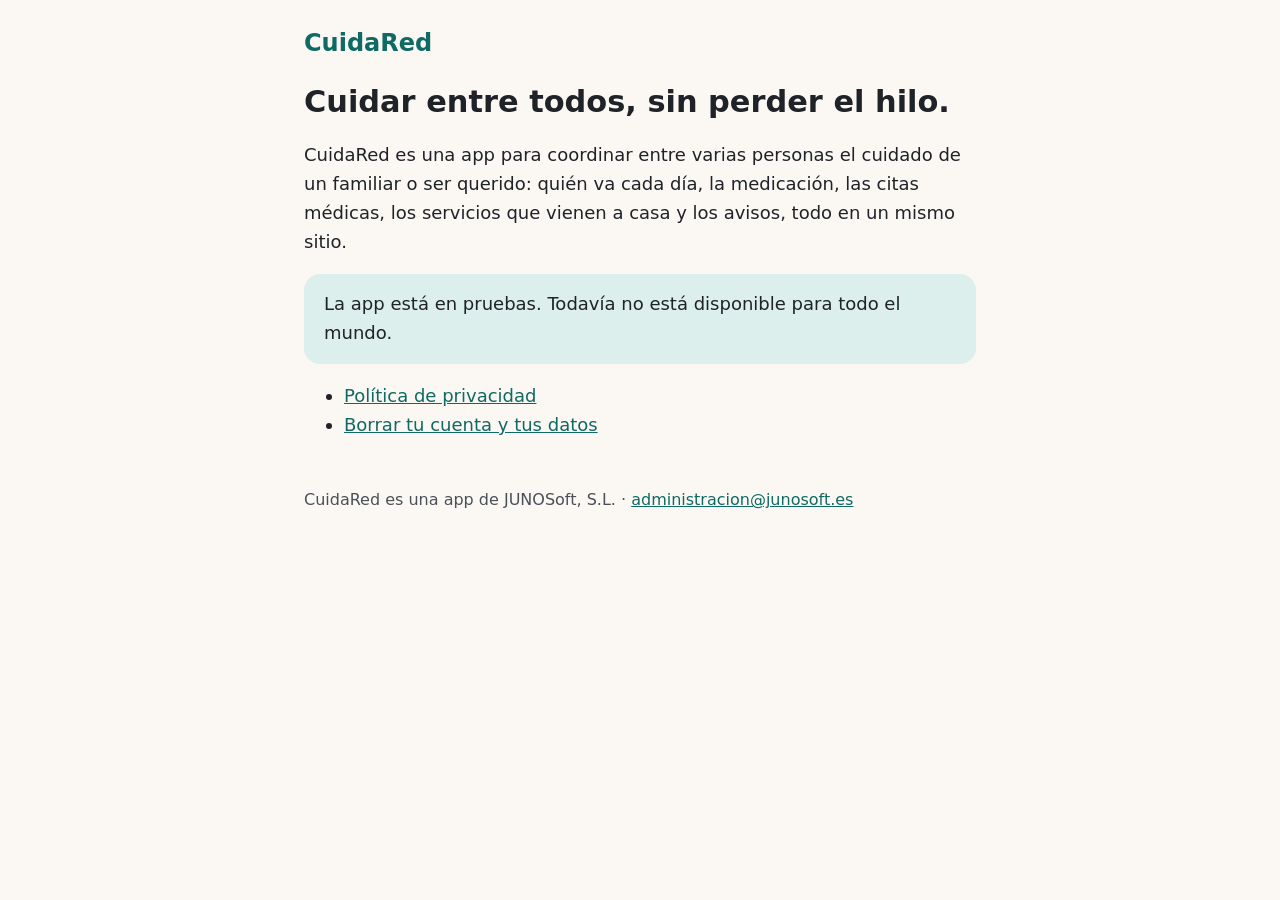
==== index.html @ 1af5c9a7 "Páginas públicas de CuidaRed: privacidad y borrar la cuenta" ====
<!doctype html>
<html lang="es">
<head>
  <meta charset="utf-8">
  <meta name="viewport" content="width=device-width, initial-scale=1">
  <title>CuidaRed</title>
  <meta name="description" content="CuidaRed: coordinar entre todos el cuidado de un familiar o ser querido.">
  <link rel="stylesheet" href="estilo.css">
</head>
<body>
  <main>
    <header class="marca"><a href="./">CuidaRed</a></header>
    <h1>Cuidar entre todos, sin perder el hilo.</h1>
    <p>CuidaRed es una app para coordinar entre varias personas el cuidado de un familiar o ser querido: quién va cada día, la medicación, las citas médicas, los servicios que vienen a casa y los avisos, todo en un mismo sitio.</p>
    <p class="aviso">La app está en pruebas. Todavía no está disponible para todo el mundo.</p>
    <ul>
      <li><a href="privacidad.html">Política de privacidad</a></li>
      <li><a href="borrar-cuenta.html">Borrar tu cuenta y tus datos</a></li>
    </ul>
    <footer class="muted">CuidaRed es una app de JUNOSoft, S.L. · <a href="mailto:administracion@junosoft.es">administracion@junosoft.es</a></footer>
  </main>
</body>
</html>
---- estilo.css ----
/* Misma paleta que la app (src/theme/colors.ts). Sin fuentes externas: la del sistema. */
:root {
  --background: #fbf8f4;
  --surface: #ffffff;
  --text: #1f2328;
  --text-muted: #4a5058;
  --primary: #0f6a63;
  --on-primary: #ffffff;
  --primary-soft: #dcefec;
  --accent: #8e3b6e;
  --border-strong: #7d756c;
  --danger: #b42318;
  --success: #1d6b3a;
  color-scheme: light dark;
}
@media (prefers-color-scheme: dark) {
  :root {
    --background: #14171a;
    --surface: #1e2226;
    --text: #f2efea;
    --text-muted: #c2c7cd;
    --primary: #5cc8bc;
    --on-primary: #0b2b28;
    --primary-soft: #173b38;
    --accent: #e59bc8;
    --border-strong: #808a94;
    --danger: #ff8a80;
    --success: #6fd08c;
  }
}
* { box-sizing: border-box; }
body {
  margin: 0;
  background: var(--background);
  color: var(--text);
  font: 1.125rem/1.6 system-ui, -apple-system, "Segoe UI", Roboto, sans-serif;
}
main { max-width: 44rem; margin: 0 auto; padding: 1.5rem 1rem 4rem; }
header.marca { display: flex; align-items: center; gap: 0.75rem; margin-bottom: 1rem; }
header.marca a { color: var(--primary); font-weight: 700; font-size: 1.5rem; text-decoration: none; }
h1 { font-size: 1.9rem; line-height: 1.25; }
h2 { font-size: 1.35rem; margin-top: 2rem; }
a { color: var(--primary); }
.muted { color: var(--text-muted); }
.aviso { background: var(--primary-soft); border-radius: 1rem; padding: 1rem 1.25rem; }
.tarjeta { background: var(--surface); border: 2px solid var(--border-strong); border-radius: 1.25rem; padding: 1.25rem; margin: 1rem 0; }
label { display: block; font-weight: 700; margin: 1rem 0 0.25rem; }
input[type="email"], input[type="password"], input[type="text"] {
  width: 100%; min-height: 3.5rem; padding: 0.75rem 1rem; font: inherit; color: var(--text);
  background: var(--surface); border: 2px solid var(--border-strong); border-radius: 1rem;
}
.casilla { display: flex; gap: 0.75rem; align-items: flex-start; margin: 1rem 0; font-weight: 400; }
.casilla input { width: 1.75rem; height: 1.75rem; margin-top: 0.15rem; flex: none; }
button {
  display: block; width: 100%; min-height: 3.5rem; margin-top: 1rem; padding: 0.75rem 1.5rem; font: inherit; font-weight: 700;
  border-radius: 1rem; border: 2px solid var(--primary); background: var(--primary); color: var(--on-primary); cursor: pointer;
}
button.secundario { background: transparent; color: var(--primary); }
button.peligro { background: var(--danger); border-color: var(--danger); color: #fff; }
button:disabled { opacity: 0.6; cursor: wait; }
:focus-visible { outline: 3px solid var(--accent); outline-offset: 3px; }
.mensaje { border-radius: 1rem; padding: 1rem 1.25rem; margin-top: 1rem; border: 2px solid; }
.mensaje.error { border-color: var(--danger); color: var(--danger); }
.mensaje.ok { border-color: var(--success); color: var(--success); }
[hidden] { display: none !important; }
footer { margin-top: 3rem; font-size: 1rem; }
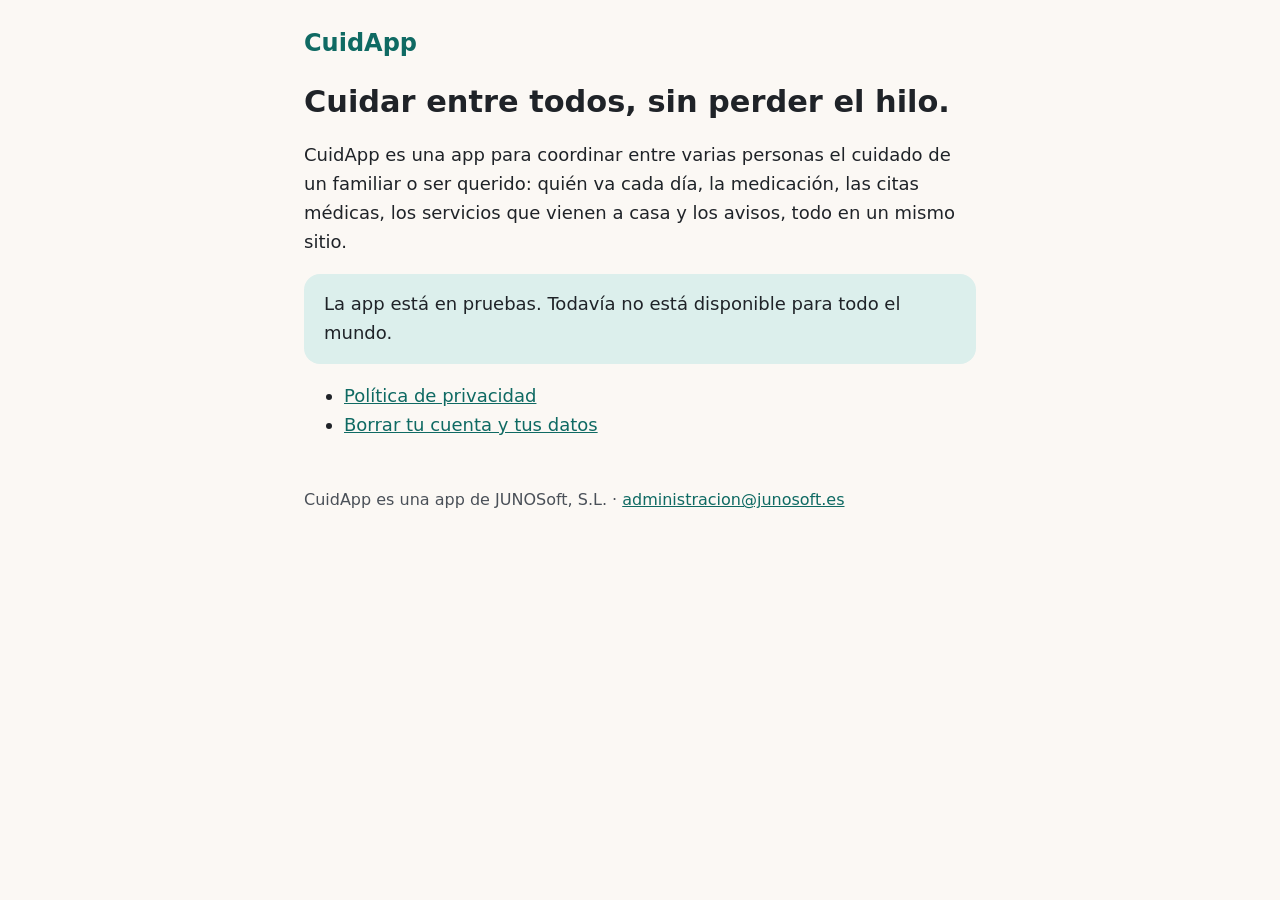
==== commit 67512f3c: "Actualiza las páginas públicas de CuidApp" ====
--- a/index.html
+++ b/index.html
@@ -3,21 +3,21 @@
 <head>
   <meta charset="utf-8">
   <meta name="viewport" content="width=device-width, initial-scale=1">
-  <title>CuidaRed</title>
-  <meta name="description" content="CuidaRed: coordinar entre todos el cuidado de un familiar o ser querido.">
+  <title>CuidApp</title>
+  <meta name="description" content="CuidApp: coordinar entre todos el cuidado de un familiar o ser querido.">
   <link rel="stylesheet" href="estilo.css">
 </head>
 <body>
   <main>
-    <header class="marca"><a href="./">CuidaRed</a></header>
+    <header class="marca"><a href="./">CuidApp</a></header>
     <h1>Cuidar entre todos, sin perder el hilo.</h1>
-    <p>CuidaRed es una app para coordinar entre varias personas el cuidado de un familiar o ser querido: quién va cada día, la medicación, las citas médicas, los servicios que vienen a casa y los avisos, todo en un mismo sitio.</p>
+    <p>CuidApp es una app para coordinar entre varias personas el cuidado de un familiar o ser querido: quién va cada día, la medicación, las citas médicas, los servicios que vienen a casa y los avisos, todo en un mismo sitio.</p>
     <p class="aviso">La app está en pruebas. Todavía no está disponible para todo el mundo.</p>
     <ul>
       <li><a href="privacidad.html">Política de privacidad</a></li>
       <li><a href="borrar-cuenta.html">Borrar tu cuenta y tus datos</a></li>
     </ul>
-    <footer class="muted">CuidaRed es una app de JUNOSoft, S.L. · <a href="mailto:administracion@junosoft.es">administracion@junosoft.es</a></footer>
+    <footer class="muted">CuidApp es una app de JUNOSoft, S.L. · <a href="mailto:administracion@junosoft.es">administracion@junosoft.es</a></footer>
   </main>
 </body>
 </html>
